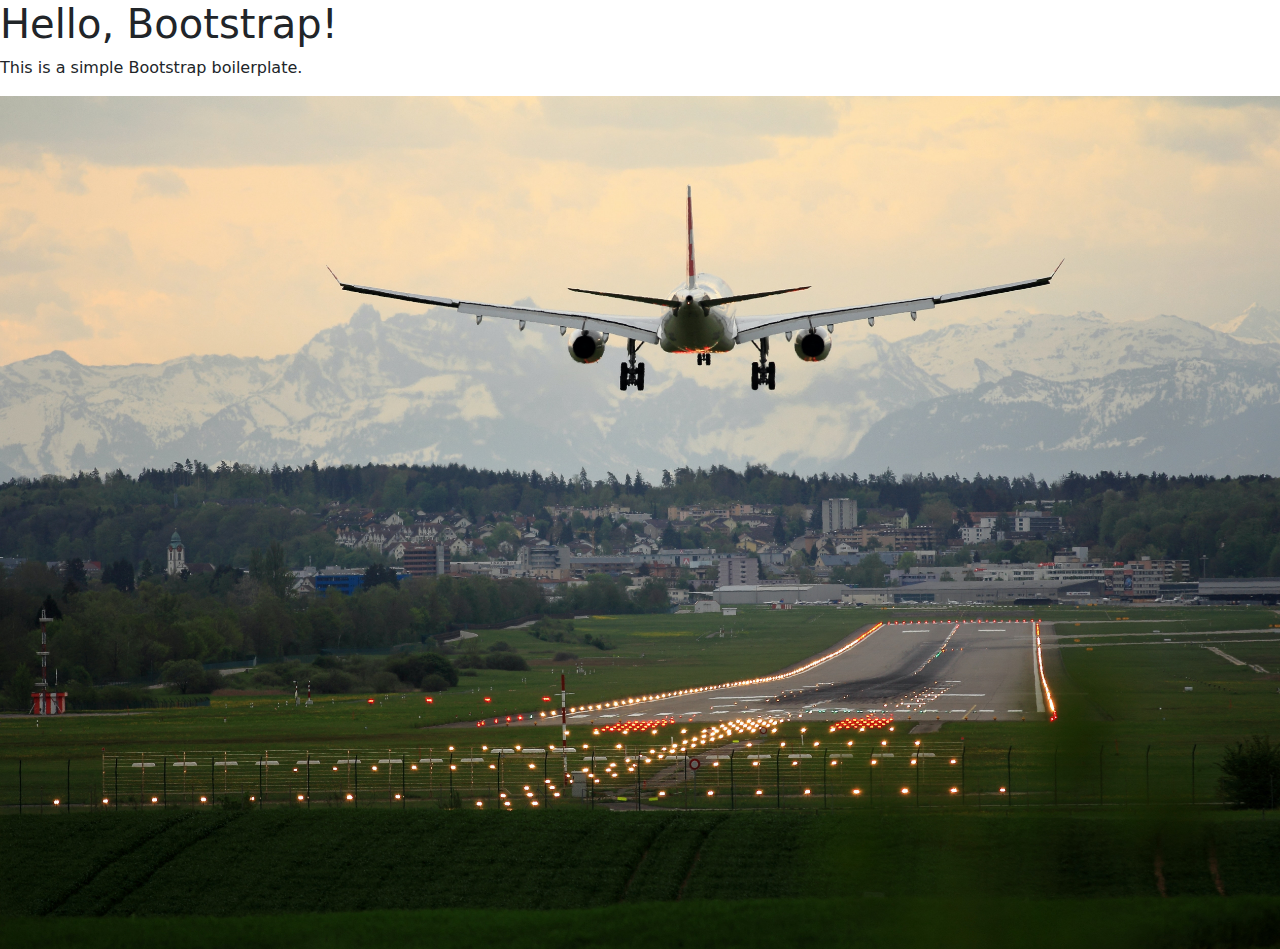
==== index.html @ ff7ffbae "initial commit" ====
<!DOCTYPE html>
<html lang="en">
<head>
    <meta charset="UTF-8">
    <meta name="viewport" content="width=device-width, initial-scale=1, shrink-to-fit=no">
    <title>Jack Lohmar Portfolio</title>

    <!-- Bootstrap CSS -->
    <link href="https://cdn.jsdelivr.net/npm/bootstrap@5.3.0/dist/css/bootstrap.min.css" rel="stylesheet">

    <!-- External CSS -->
    <link rel="stylesheet" href="/styles.css">
</head>
<body>

    <div style="padding:0" class="container-fluid">
        <!-- Your content goes here -->
        <h1>Hello, Bootstrap!</h1>
        <p>This is a simple Bootstrap boilerplate.</p>

        <img src="/images/jet.jpg" alt="Jack Lohmar Jet Flying" class="img-fluid">

    </div>

    <!-- Bootstrap JS and dependencies (optional) -->
    <!-- Popper.js (required for Bootstrap's JavaScript plugins) -->
    <script src="https://cdn.jsdelivr.net/npm/@popperjs/core@2.11.6/dist/umd/popper.min.js"></script>
    <!-- Bootstrap JS -->
    <script src="https://cdn.jsdelivr.net/npm/bootstrap@5.3.0/dist/js/bootstrap.min.js"></script>

</body>
</html>
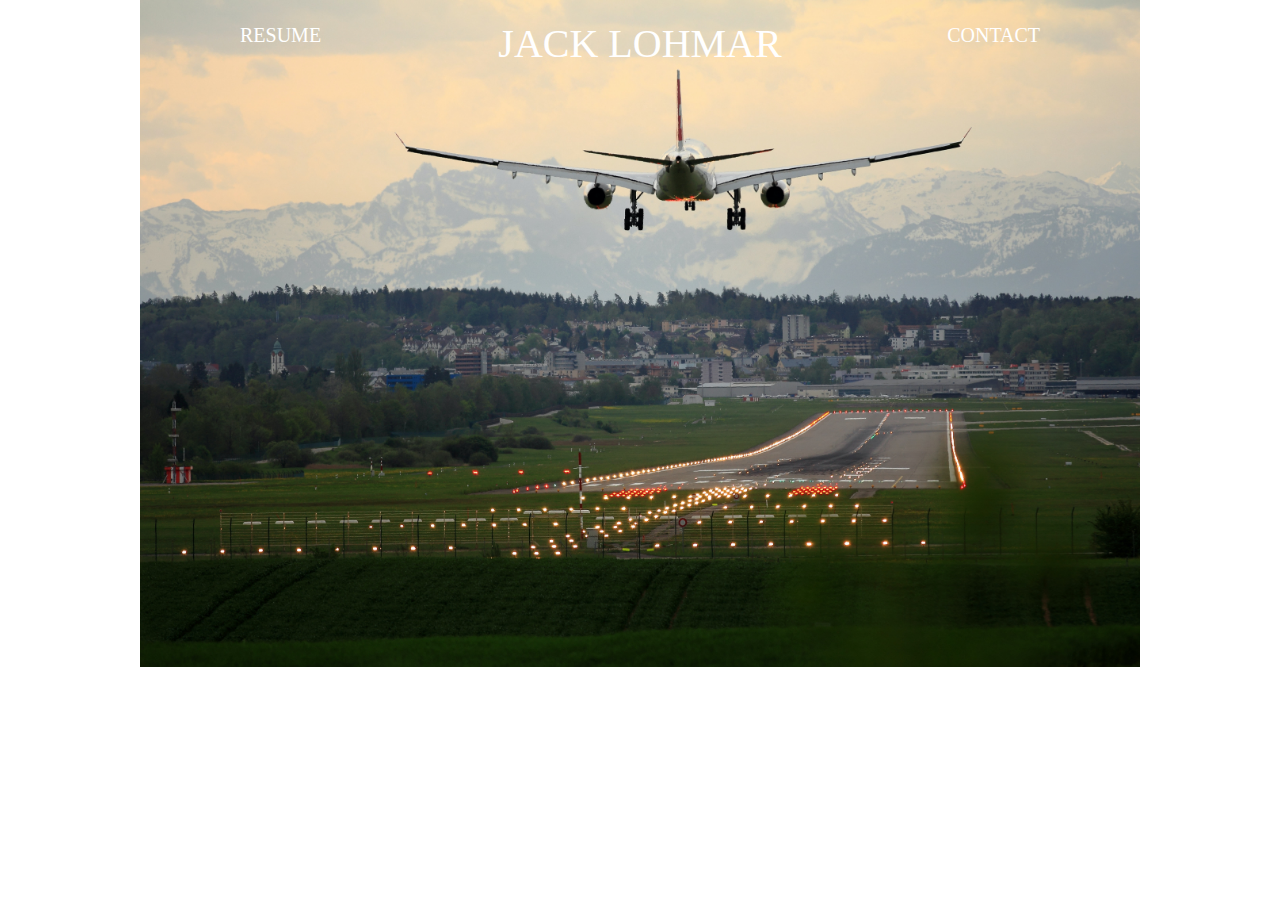
==== commit d04b7db7: "navbar setup and working" ====
--- a/index.html
+++ b/index.html
@@ -9,24 +9,55 @@
     <link href="https://cdn.jsdelivr.net/npm/bootstrap@5.3.0/dist/css/bootstrap.min.css" rel="stylesheet">
 
     <!-- External CSS -->
-    <link rel="stylesheet" href="/styles.css">
+    <link rel="stylesheet" href="/styles/styles.css">
+    <link rel="stylesheet" href="/styles/navbar.css">
 </head>
-<body>
+<body class="container-fluid mx-auto">
+    
 
-    <div style="padding:0" class="container-fluid">
-        <!-- Your content goes here -->
-        <h1>Hello, Bootstrap!</h1>
-        <p>This is a simple Bootstrap boilerplate.</p>
+        <!-- Black navbar with the same elements can be used for mobile -->
+        <!-- <div class="comp-navbar">
+            <h3 id="resume-title">Resume</h3>
+            <h1 id="jacklohmar-title">Jack Lohmar</h1>
+            <h3 id="contact-title">Contact</h3>
+        </div> -->
 
-        <img src="/images/jet.jpg" alt="Jack Lohmar Jet Flying" class="img-fluid">
+        <!-- Navbar -->
+        <nav class="navbar navbar-dark fixed-top">
+            <a class="navbar-brand" href="#">Jack Lohmar</a>
+            <button class="navbar-toggler" type="button" data-toggle="collapse" data-target="#navbarNav"
+                aria-controls="navbarNav" aria-expanded="false" aria-label="Toggle navigation">
+                <span class="navbar-toggler-icon"></span>
+            </button>
 
-    </div>
 
-    <!-- Bootstrap JS and dependencies (optional) -->
-    <!-- Popper.js (required for Bootstrap's JavaScript plugins) -->
-    <script src="https://cdn.jsdelivr.net/npm/@popperjs/core@2.11.6/dist/umd/popper.min.js"></script>
-    <!-- Bootstrap JS -->
-    <script src="https://cdn.jsdelivr.net/npm/bootstrap@5.3.0/dist/js/bootstrap.min.js"></script>
+            <div class="collapse navbar-collapse" id="navbarNav">
+                <ul class="navbar-nav">
+                    <li style="margin-top: 50px;" class="nav-item active">
+                        <a class="nav-link" href="#">Home</a>
+                    </li>
+                    <li class="nav-item">
+                        <a class="nav-link" href="#">Resume</a>
+                    </li>
+                    <li class="nav-item">
+                        <a class="nav-link" href="#">Contact</a>
+                    </li>
 
+                </ul>
+            </div>
+        </nav>
+
+
+            <img src="images/jet.jpg" alt="Description of the image" class="img-fluid">
+
+            <h3 class="resume-title">Resume</h3>
+            <h1 class="jacklohmar-title">Jack Lohmar</h1>
+            <h3 class="contact-title">Contact</h3>
+
+
+    <!-- Bootstrap JS and dependencies (jQuery and Popper.js) -->
+    <script src="https://code.jquery.com/jquery-3.5.1.slim.min.js"></script>
+    <script src="https://cdn.jsdelivr.net/npm/@popperjs/core@2.5.2/dist/umd/popper.min.js"></script>
+    <script src="https://stackpath.bootstrapcdn.com/bootstrap/4.5.2/js/bootstrap.min.js"></script>
 </body>
 </html>
--- a/styles/styles.css
+++ b/styles/styles.css
@@ -0,0 +1,12 @@
+.container-fluid{
+    align-items: center;
+    max-width: 1000px;
+    padding: 0;
+    margin: 0;
+}
+
+body{
+    position: relative;
+    max-width: 1000px;
+    
+}
--- a/styles/navbar.css
+++ b/styles/navbar.css
@@ -0,0 +1,99 @@
+/* Styling for the overlay text */
+.jacklohmar-title {
+    position: absolute;
+    top: 0; /* Adjust the top position as needed */
+    left: 50%; /* Center horizontally */
+    transform: translateX(-50%); /* Center horizontally */
+    color: white;
+    margin-top: 20px;
+
+    font-family: 'HeadingNow';
+    font-size: clamp(22px, 4vw, 40px);
+    text-transform: uppercase;
+}
+
+.resume-title{
+    position: absolute;
+    margin-top: 2.5vh; /* Adjust the top position as needed */
+    margin-left: 10%;
+    color: white;
+
+    top:0;
+    left:0;
+
+    font-family: 'HeadingNow';
+    font-size: clamp(16px, 4vw, 20px);
+    text-transform: uppercase;
+}
+
+.contact-title{
+    position: absolute;
+    margin-top: 2.5vh; /* Adjust the top position as needed */
+    margin-right: 10%;
+    color: white;
+
+    top:0;
+    right:0;
+
+    font-family: 'HeadingNow';
+    font-size: clamp(16px, 4vw, 20px);
+    text-transform: uppercase;
+}
+
+@media (max-width: 600px) {
+    .resume-title, .contact-title, .jacklohmar-title{
+        display: none;
+    }
+}
+
+.navbar {
+    max-width: 1000px; /* Set your desired maximum width */
+    margin-left: 0px;
+    margin-right: 0px;
+    padding: 0px;
+    width: 100%;
+}
+@media (min-width: 599px) {
+    .navbar{
+        display: none;
+    }
+}
+
+.navbar-header{
+    width: 100%;
+    justify-content: center;
+}
+.navbar-collapse{
+    margin-top: 0px;
+    padding: 10px;
+    width: 100%;
+    background-color: rgba(0, 0, 0, 0.5);
+    color: blue;
+    text-align: center;
+    font-family: 'HeadingNow';
+    font-size: clamp(20px, 4vw, 28px);
+}
+
+.navbar-brand{
+    position: absolute;
+    top: 10px; /* Adjust the top position as needed */
+    left: 50%; /* Center horizontally */
+    transform: translateX(-50%); /* Center horizontally */
+
+    font-family: 'HeadingNow';
+    font-size: clamp(22px, 4vw, 40px);
+    text-transform: uppercase;
+}
+
+.navbar-toggler{
+    border: none;
+    position: absolute;
+    top: 1.25vh; /* Adjust the top position as needed */
+    right: 3%; /* Center horizontally */
+    color: white;
+
+}
+
+.nav-link{
+    color: white;
+}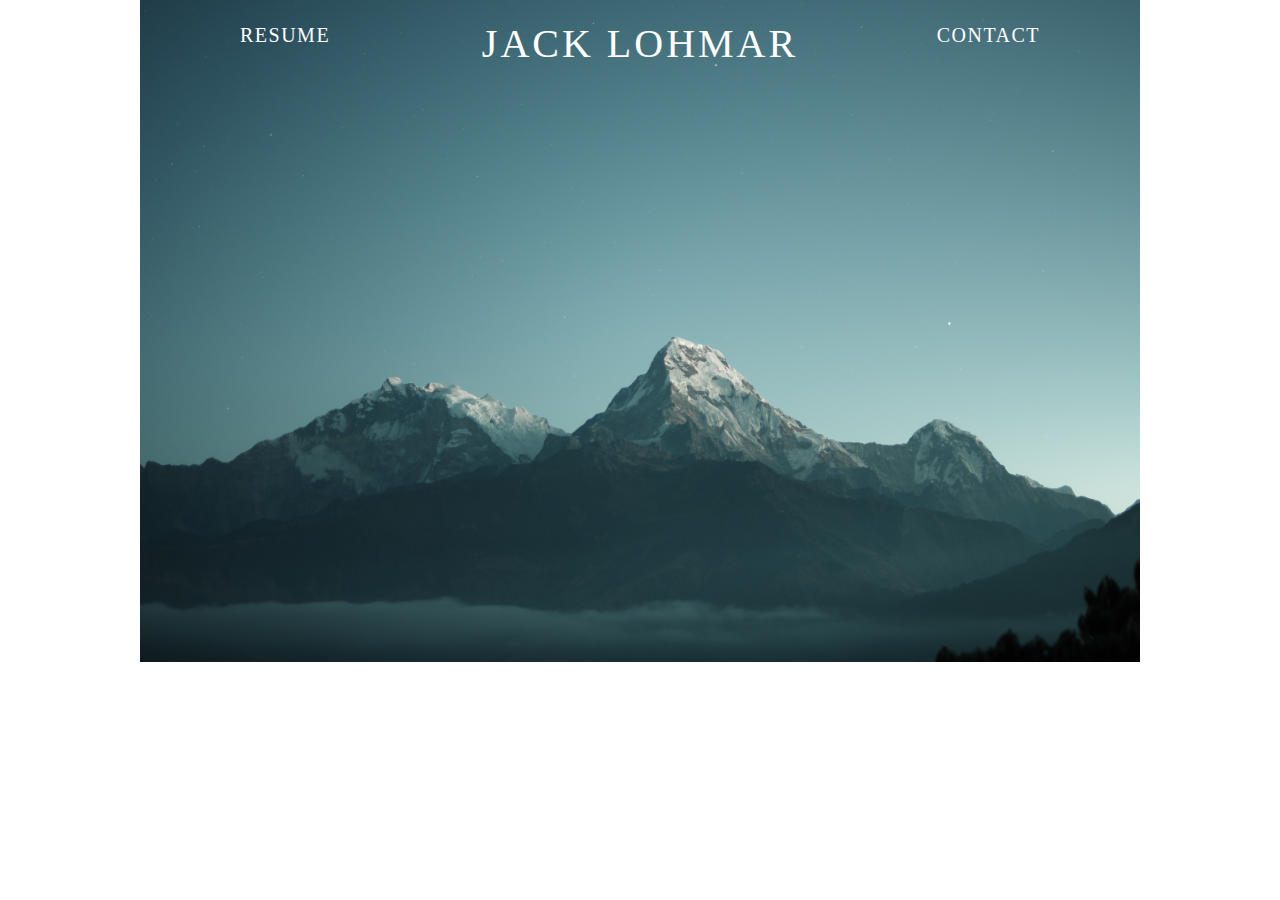
==== commit cc1f1992: "nav bar complete" ====
--- a/index.html
+++ b/index.html
@@ -48,11 +48,28 @@
         </nav>
 
 
-            <img src="images/jet.jpg" alt="Description of the image" class="img-fluid">
+            <img id="image" src="images/mountain.jpg" alt="Description of the image" class="img-fluid">
 
             <h3 class="resume-title">Resume</h3>
             <h1 class="jacklohmar-title">Jack Lohmar</h1>
             <h3 class="contact-title">Contact</h3>
+
+            <div class="row">
+                <div class="col-3">
+
+                </div>
+                <div class="col-3">
+
+                </div>
+                <div class="col-3">
+
+                </div>
+                <div class="col-3">
+
+                </div>
+            </div>
+
+
 
 
     <!-- Bootstrap JS and dependencies (jQuery and Popper.js) -->
--- a/styles/styles.css
+++ b/styles/styles.css
@@ -1,3 +1,5 @@
+
+
 .container-fluid{
     align-items: center;
     max-width: 1000px;
@@ -10,3 +12,33 @@
     max-width: 1000px;
     
 }
+
+@font-face {
+    font-family: 'BebasKai'; /* Choose a name for your font */
+    src: url('/fonts/BebasKai.ttf') format('.ttf'); /* Update the path to your font file */
+    /* You can include additional font formats if needed, e.g., woff, ttf, eot */
+}
+
+@font-face {
+    font-family: 'BebasNeue'; /* Choose a name for your font */
+    src: url('/fonts/BebasNeue-Regular.ttf') format('.ttf'); /* Update the path to your font file */
+    /* You can include additional font formats if needed, e.g., woff, ttf, eot */
+}
+@font-face {
+    font-family: 'Oswald'; /* Choose a name for your font */
+    src: url('/fonts/Oswald-VariableFont_wght') format('.ttf'); /* Update the path to your font file */
+    /* You can include additional font formats if needed, e.g., woff, ttf, eot */
+}
+
+/* @font-face {
+    font-family: 'HeadingNow'; /* Choose a name for your font *
+    src: url('/fonts/HeadingNowTrial-44Regular.ttf') format('.ttf'); /* Update the path to your font file */
+    /* You can include additional font formats if needed, e.g., woff, ttf, eot *
+} */
+
+@font-face {
+    font-family: 'HeadingNow'; /* Choose a name for your font */
+    src: url('/fonts/HeadingNowTrial-55Medium.ttf') format('.ttf'); /* Update the path to your font file */
+    /* You can include additional font formats if needed, e.g., woff, ttf, eot */
+}
+
--- a/styles/navbar.css
+++ b/styles/navbar.css
@@ -6,9 +6,10 @@
     transform: translateX(-50%); /* Center horizontally */
     color: white;
     margin-top: 20px;
+    letter-spacing: 3px;
 
     font-family: 'HeadingNow';
-    font-size: clamp(22px, 4vw, 40px);
+    font-size: clamp(26px, 4.5vw, 40px);
     text-transform: uppercase;
 }
 
@@ -20,6 +21,7 @@
 
     top:0;
     left:0;
+    letter-spacing: 1.5px;
 
     font-family: 'HeadingNow';
     font-size: clamp(16px, 4vw, 20px);
@@ -34,7 +36,7 @@
 
     top:0;
     right:0;
-
+    letter-spacing: 1.5px;
     font-family: 'HeadingNow';
     font-size: clamp(16px, 4vw, 20px);
     text-transform: uppercase;
@@ -71,7 +73,7 @@
     color: blue;
     text-align: center;
     font-family: 'HeadingNow';
-    font-size: clamp(20px, 4vw, 28px);
+    font-size: clamp(22px, 4vw, 28px);
 }
 
 .navbar-brand{
@@ -80,8 +82,9 @@
     left: 50%; /* Center horizontally */
     transform: translateX(-50%); /* Center horizontally */
 
+    letter-spacing: 2px;
     font-family: 'HeadingNow';
-    font-size: clamp(22px, 4vw, 40px);
+    font-size: clamp(28px, 4vw, 40px);
     text-transform: uppercase;
 }
 
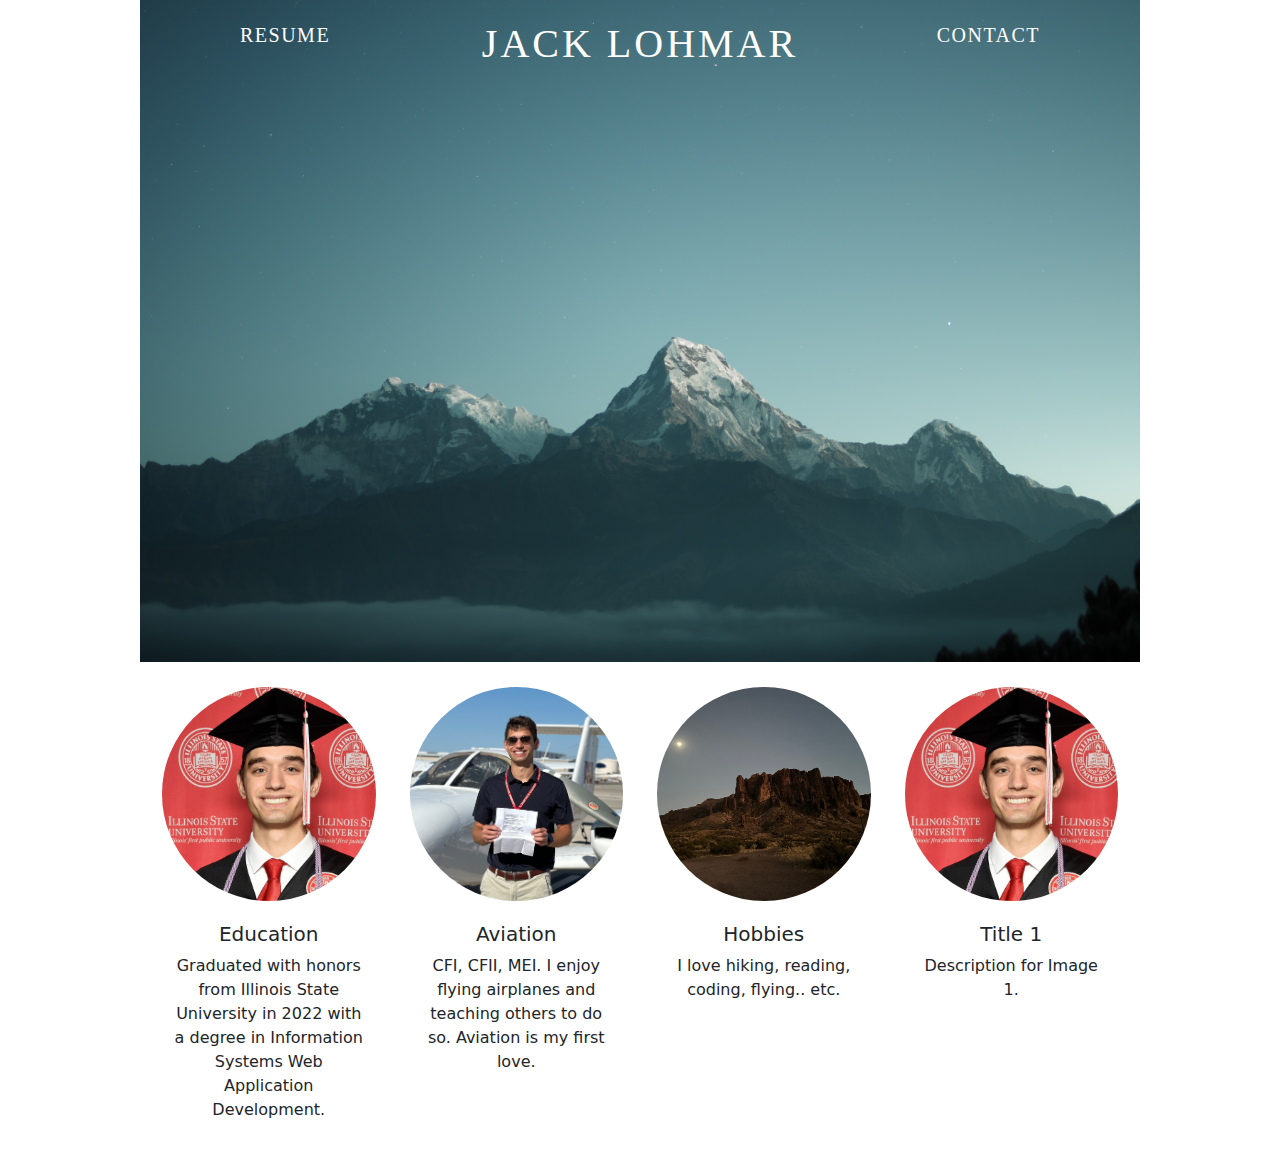
==== commit 85c8214d: "Bio row started" ====
--- a/index.html
+++ b/index.html
@@ -1,5 +1,6 @@
 <!DOCTYPE html>
 <html lang="en">
+
 <head>
     <meta charset="UTF-8">
     <meta name="viewport" content="width=device-width, initial-scale=1, shrink-to-fit=no">
@@ -12,62 +13,98 @@
     <link rel="stylesheet" href="/styles/styles.css">
     <link rel="stylesheet" href="/styles/navbar.css">
 </head>
+
 <body class="container-fluid mx-auto">
-    
 
-        <!-- Black navbar with the same elements can be used for mobile -->
-        <!-- <div class="comp-navbar">
+
+    <!-- Black navbar with the same elements can be used for mobile -->
+    <!-- <div class="comp-navbar">
             <h3 id="resume-title">Resume</h3>
             <h1 id="jacklohmar-title">Jack Lohmar</h1>
             <h3 id="contact-title">Contact</h3>
         </div> -->
 
-        <!-- Navbar -->
-        <nav class="navbar navbar-dark fixed-top">
-            <a class="navbar-brand" href="#">Jack Lohmar</a>
-            <button class="navbar-toggler" type="button" data-toggle="collapse" data-target="#navbarNav"
-                aria-controls="navbarNav" aria-expanded="false" aria-label="Toggle navigation">
-                <span class="navbar-toggler-icon"></span>
-            </button>
+    <!-- Navbar -->
+    <nav class="navbar navbar-dark fixed-top">
+        <a class="navbar-brand" href="#">Jack Lohmar</a>
+        <button class="navbar-toggler" type="button" data-toggle="collapse" data-target="#navbarNav"
+            aria-controls="navbarNav" aria-expanded="false" aria-label="Toggle navigation">
+            <span class="navbar-toggler-icon"></span>
+        </button>
 
 
-            <div class="collapse navbar-collapse" id="navbarNav">
-                <ul class="navbar-nav">
-                    <li style="margin-top: 50px;" class="nav-item active">
-                        <a class="nav-link" href="#">Home</a>
-                    </li>
-                    <li class="nav-item">
-                        <a class="nav-link" href="#">Resume</a>
-                    </li>
-                    <li class="nav-item">
-                        <a class="nav-link" href="#">Contact</a>
-                    </li>
+        <div class="collapse navbar-collapse" id="navbarNav">
+            <ul class="navbar-nav">
+                <li style="margin-top: 50px;" class="nav-item active">
+                    <a class="nav-link" href="#">Home</a>
+                </li>
+                <li class="nav-item">
+                    <a class="nav-link" href="#">Resume</a>
+                </li>
+                <li class="nav-item">
+                    <a class="nav-link" href="#">Contact</a>
+                </li>
 
-                </ul>
-            </div>
-        </nav>
+            </ul>
+        </div>
+    </nav>
 
 
-            <img id="image" src="images/mountain.jpg" alt="Description of the image" class="img-fluid">
+    <img id="image" src="images/mountain.jpg" alt="Description of the image" class="img-fluid">
 
-            <h3 class="resume-title">Resume</h3>
-            <h1 class="jacklohmar-title">Jack Lohmar</h1>
-            <h3 class="contact-title">Contact</h3>
+    <h3 class="resume-title">Resume</h3>
+    <h1 class="jacklohmar-title">Jack Lohmar</h1>
+    <h3 class="contact-title">Contact</h3>
 
-            <div class="row">
-                <div class="col-3">
+    <div class="row" style="margin: 20px 5px 5px 5px;">
+        <div class="col-sm-6 col-lg-3 bio-row-img">
 
-                </div>
-                <div class="col-3">
-
-                </div>
-                <div class="col-3">
-
-                </div>
-                <div class="col-3">
-
+            <div class="card  border-0">
+                <img class="image-container" src="images/graduation.jpg" alt="Description of the image"
+                    class="img-fluid">
+                <div class="card-body mx-auto text-center">
+                    <h5 class="card-title">Education</h5>
+                    <p class="card-text">Graduated with honors from Illinois State University in 2022 with a degree in Information Systems Web Application Development.</p>
                 </div>
             </div>
+        </div>
+
+        <div class="col-sm-6 col-lg-3 bio-row-img">
+
+            <div class="card  border-0">
+                <img class="image-container" src="images/JackATP.jpeg" alt="Description of the image"
+                    class="img-fluid">
+                <div class="card-body mx-auto text-center">
+                    <h5 class="card-title">Aviation</h5>
+                    <p class="card-text">CFI, CFII, MEI. I enjoy flying airplanes and teaching others to do so. Aviation is my first love.</p>
+                </div>
+            </div>
+        </div>
+
+        <div class="col-sm-6 col-lg-3 bio-row-img">
+
+            <div class="card  border-0">
+                <img class="image-container" src="images/LostDutchman.jpeg" alt="Description of the image"
+                    class="img-fluid">
+                <div class="card-body mx-auto text-center">
+                    <h5 class="card-title">Hobbies</h5>
+                    <p class="card-text">I love hiking, reading, coding, flying.. etc.</p>
+                </div>
+            </div>
+        </div>
+
+        <div class="col-sm-6 col-lg-3 bio-row-img">
+
+            <div class="card  border-0">
+                <img class="image-container" src="images/graduation.jpg" alt="Description of the image"
+                    class="img-fluid">
+                <div class="card-body mx-auto text-center">
+                    <h5 class="card-title">Title 1</h5>
+                    <p class="card-text">Description for Image 1.</p>
+                </div>
+            </div>
+        </div>
+    </div>
 
 
 
@@ -77,4 +114,5 @@
     <script src="https://cdn.jsdelivr.net/npm/@popperjs/core@2.5.2/dist/umd/popper.min.js"></script>
     <script src="https://stackpath.bootstrapcdn.com/bootstrap/4.5.2/js/bootstrap.min.js"></script>
 </body>
-</html>
+
+</html>--- a/styles/styles.css
+++ b/styles/styles.css
@@ -1,4 +1,6 @@
-
+.bio-row-img{
+    margin-bottom: 10px;
+}
 
 .container-fluid{
     align-items: center;
@@ -12,6 +14,22 @@
     max-width: 1000px;
     
 }
+
+.image-container {
+    position: relative;
+    width: 100%; /* Set your desired width */
+    height: 100%; /* Set your desired height */
+    overflow: hidden;
+    border-radius: 50%; /* Make it a circle by setting border-radius to 50% */
+    padding: 5px;
+  }
+
+  /* Square image inside the container */
+  .image-container img {
+    width: 100%;
+    height: 100%;
+    object-fit: cover; /* Maintain aspect ratio and cover the entire container */
+  }
 
 @font-face {
     font-family: 'BebasKai'; /* Choose a name for your font */
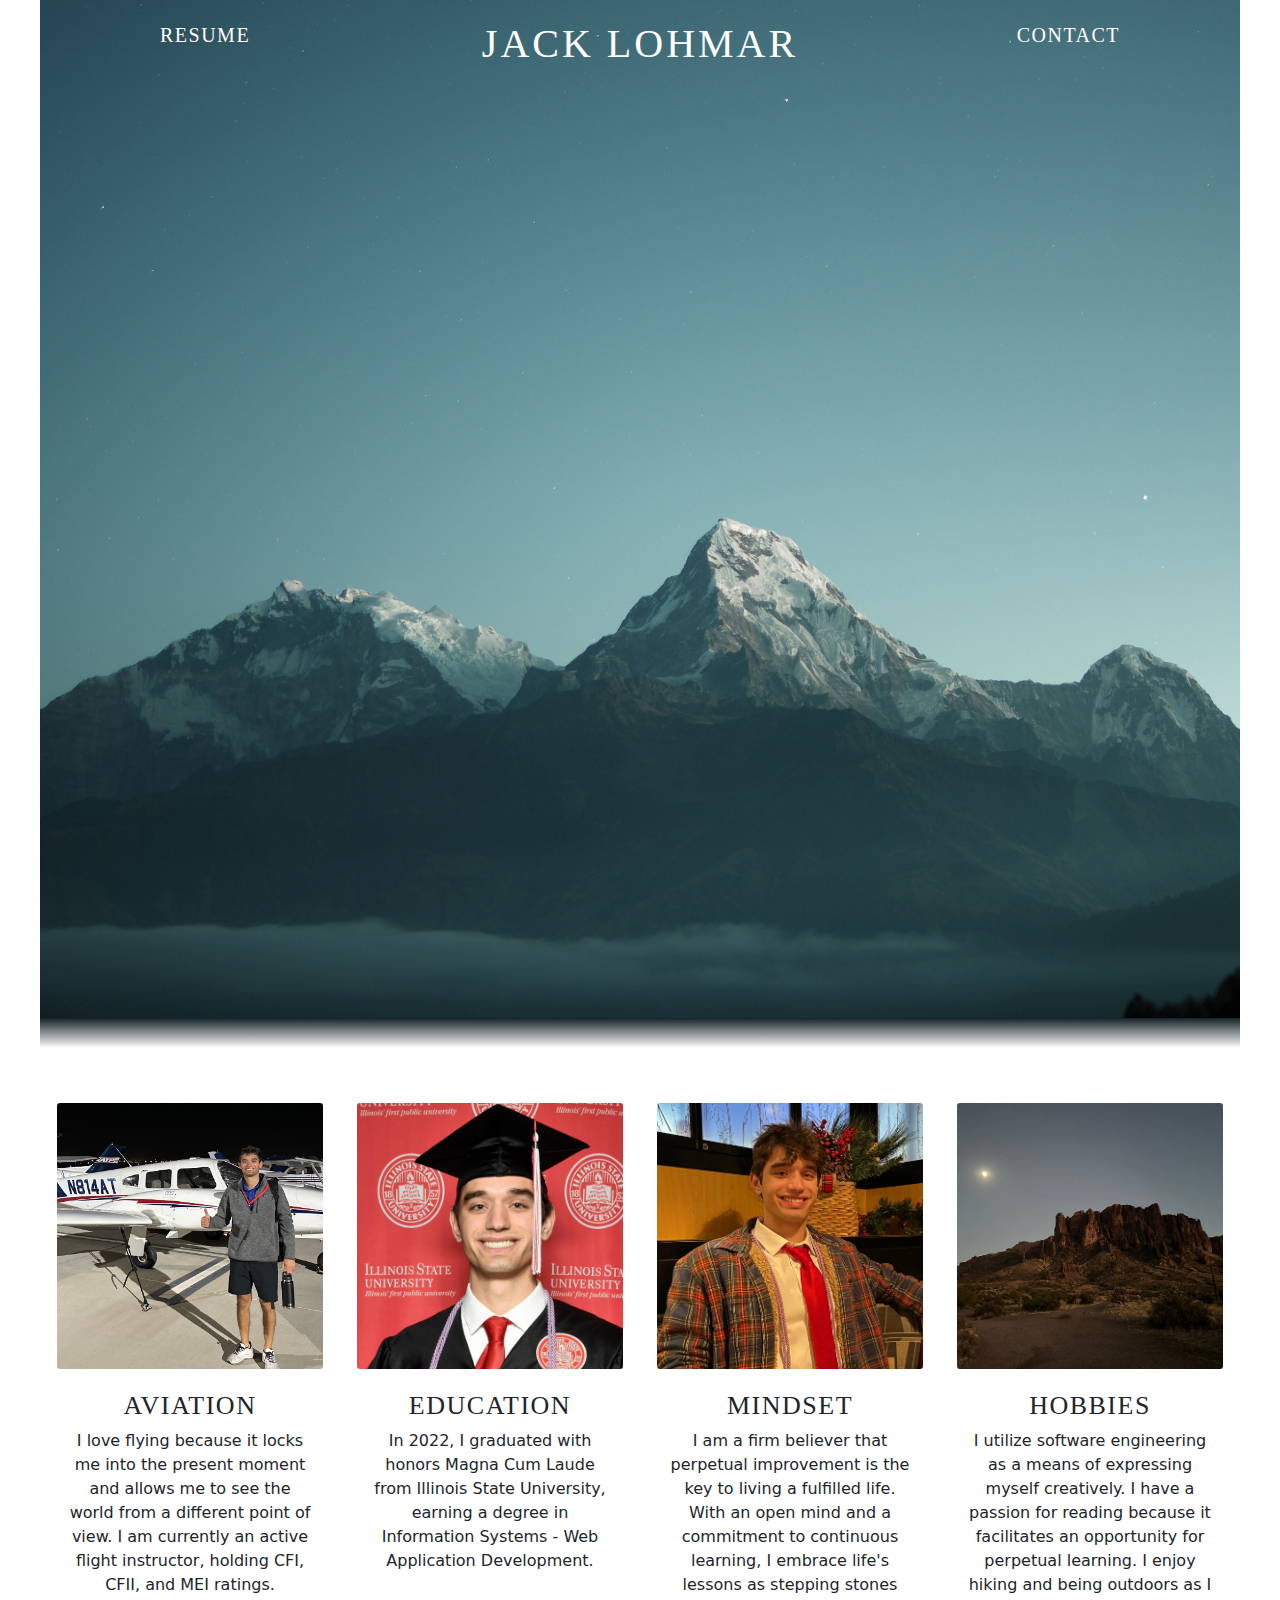
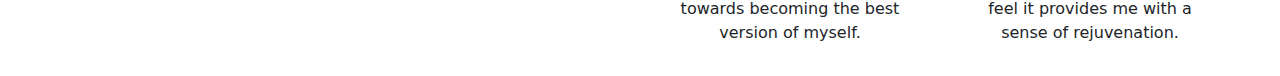
==== commit c4d0dd6c: "Captions added" ====
--- a/index.html
+++ b/index.html
@@ -35,7 +35,8 @@
 
         <div class="collapse navbar-collapse" id="navbarNav">
             <ul class="navbar-nav">
-                <li style="margin-top: 50px;" class="nav-item active">
+                <!-- this would allow nav collapse to be under jacklohmar<li style="margin-top: 50px;" class="nav-item active"></li> -->
+                <liclass="nav-item active">
                     <a class="nav-link" href="#">Home</a>
                 </li>
                 <li class="nav-item">
@@ -50,21 +51,38 @@
     </nav>
 
 
-    <img id="image" src="images/mountain.jpg" alt="Description of the image" class="img-fluid">
+    <img id="image" src="images/mountain2.jpg" alt="Description of the image" class="img-fluid">
 
     <h3 class="resume-title">Resume</h3>
     <h1 class="jacklohmar-title">Jack Lohmar</h1>
     <h3 class="contact-title">Contact</h3>
 
-    <div class="row" style="margin: 20px 5px 5px 5px;">
+    <div class="gradient-rectangle"></div>
+
+    <div class="row" style="margin: 20px 0px 5px 0px;">
+
         <div class="col-sm-6 col-lg-3 bio-row-img">
 
             <div class="card  border-0">
-                <img class="image-container" src="images/graduation.jpg" alt="Description of the image"
+                <img class="image-container" src="images/JackATP.jpeg" alt="Jack Lohmar's final flight at ATP flight school"
+                    class="img-fluid">
+                <div class="card-body mx-auto text-center">
+                    <h5 class="card-title">Aviation</h5>
+                    <p class="card-text">I love flying because it locks me into the present moment and allows me to see the world from a different point of view. I am currently an active flight instructor, holding CFI, CFII, and MEI ratings.
+                    </p>
+                </div>
+            </div>
+        </div>
+
+
+        <div class="col-sm-6 col-lg-3 bio-row-img">
+
+            <div class="card  border-0">
+                <img class="image-container" src="images/graduation.jpg" alt="Jack Lohmar graduation picture taken at Illinois State University"
                     class="img-fluid">
                 <div class="card-body mx-auto text-center">
                     <h5 class="card-title">Education</h5>
-                    <p class="card-text">Graduated with honors from Illinois State University in 2022 with a degree in Information Systems Web Application Development.</p>
+                    <p class="card-text">In 2022, I graduated with honors Magna Cum Laude from Illinois State University, earning a degree in Information Systems - Web Application Development.</p>
                 </div>
             </div>
         </div>
@@ -72,11 +90,11 @@
         <div class="col-sm-6 col-lg-3 bio-row-img">
 
             <div class="card  border-0">
-                <img class="image-container" src="images/JackATP.jpeg" alt="Description of the image"
+                <img class="image-container" src="images/GraduationDinner.jpeg" alt="Jack Lohmar celebrating Jack Lohmar's graduation from Illinois State University."
                     class="img-fluid">
                 <div class="card-body mx-auto text-center">
-                    <h5 class="card-title">Aviation</h5>
-                    <p class="card-text">CFI, CFII, MEI. I enjoy flying airplanes and teaching others to do so. Aviation is my first love.</p>
+                    <h5 class="card-title">Mindset</h5>
+                    <p class="card-text">I am a firm believer that perpetual improvement is the key to living a fulfilled life. With an open mind and a commitment to continuous learning, I embrace life's lessons as stepping stones towards becoming the best version of myself.</p>
                 </div>
             </div>
         </div>
@@ -84,26 +102,16 @@
         <div class="col-sm-6 col-lg-3 bio-row-img">
 
             <div class="card  border-0">
-                <img class="image-container" src="images/LostDutchman.jpeg" alt="Description of the image"
+                <img class="image-container" src="images/LostDutchman.jpeg" alt="An image taken of the Superstition Mountains in Arizona by Jack Lohmar"
                     class="img-fluid">
                 <div class="card-body mx-auto text-center">
                     <h5 class="card-title">Hobbies</h5>
-                    <p class="card-text">I love hiking, reading, coding, flying.. etc.</p>
+                    <p class="card-text">I utilize software engineering as a means of expressing myself creatively. I have a passion for reading because it facilitates an opportunity for perpetual learning. I enjoy hiking and being outdoors as I feel it provides me with a sense of rejuvenation.  </p>
                 </div>
             </div>
         </div>
 
-        <div class="col-sm-6 col-lg-3 bio-row-img">
-
-            <div class="card  border-0">
-                <img class="image-container" src="images/graduation.jpg" alt="Description of the image"
-                    class="img-fluid">
-                <div class="card-body mx-auto text-center">
-                    <h5 class="card-title">Title 1</h5>
-                    <p class="card-text">Description for Image 1.</p>
-                </div>
-            </div>
-        </div>
+        
     </div>
 
 
--- a/styles/styles.css
+++ b/styles/styles.css
@@ -1,10 +1,26 @@
+.card-title{
+    font-family: 'BebasKai';
+    text-transform: uppercase;
+    font-size: 26px;
+    letter-spacing: 1.5px;
+    font-weight: 300;
+}
+
+.gradient-rectangle {
+    width: 100%;
+    height: 30px; /* You can adjust the height as needed */
+    background: linear-gradient(to bottom, #152227, white); /* You can change the colors as desired */
+    margin-bottom: 50px;
+  }
+  
+
 .bio-row-img{
     margin-bottom: 10px;
 }
 
 .container-fluid{
     align-items: center;
-    max-width: 1000px;
+    max-width: 1200px;
     padding: 0;
     margin: 0;
 }
@@ -20,15 +36,10 @@
     width: 100%; /* Set your desired width */
     height: 100%; /* Set your desired height */
     overflow: hidden;
-    border-radius: 50%; /* Make it a circle by setting border-radius to 50% */
+    border-radius: 8px; /* Make it a circle by setting border-radius to 50% */
     padding: 5px;
-  }
+    object-fit: cover; /* Maintain aspect ratio and cover the entire container */
 
-  /* Square image inside the container */
-  .image-container img {
-    width: 100%;
-    height: 100%;
-    object-fit: cover; /* Maintain aspect ratio and cover the entire container */
   }
 
 @font-face {
@@ -48,11 +59,11 @@
     /* You can include additional font formats if needed, e.g., woff, ttf, eot */
 }
 
-/* @font-face {
-    font-family: 'HeadingNow'; /* Choose a name for your font *
-    src: url('/fonts/HeadingNowTrial-44Regular.ttf') format('.ttf'); /* Update the path to your font file */
-    /* You can include additional font formats if needed, e.g., woff, ttf, eot *
-} */
+@font-face {
+    font-family: 'HeadingNow2';
+    src: url('/fonts/HeadingNowTrial-45Medium.ttf') format('.ttf'); /* Update the path to your font file */
+    /* You can include additional font formats if needed, e.g., woff, ttf, eot */
+}
 
 @font-face {
     font-family: 'HeadingNow'; /* Choose a name for your font */
--- a/styles/navbar.css
+++ b/styles/navbar.css
@@ -54,6 +54,7 @@
     margin-right: 0px;
     padding: 0px;
     width: 100%;
+    
 }
 @media (min-width: 599px) {
     .navbar{
@@ -77,15 +78,21 @@
 }
 
 .navbar-brand{
-    position: absolute;
-    top: 10px; /* Adjust the top position as needed */
+    position: relative;
+    top: 0;
     left: 50%; /* Center horizontally */
     transform: translateX(-50%); /* Center horizontally */
+    align-items: center;
+    text-align: center;
 
     letter-spacing: 2px;
     font-family: 'HeadingNow';
     font-size: clamp(28px, 4vw, 40px);
     text-transform: uppercase;
+    background-color: rgba(0, 0, 0, 0.25);
+    width: 100%;
+    padding: 10px;
+    margin: 0;
 }
 
 .navbar-toggler{
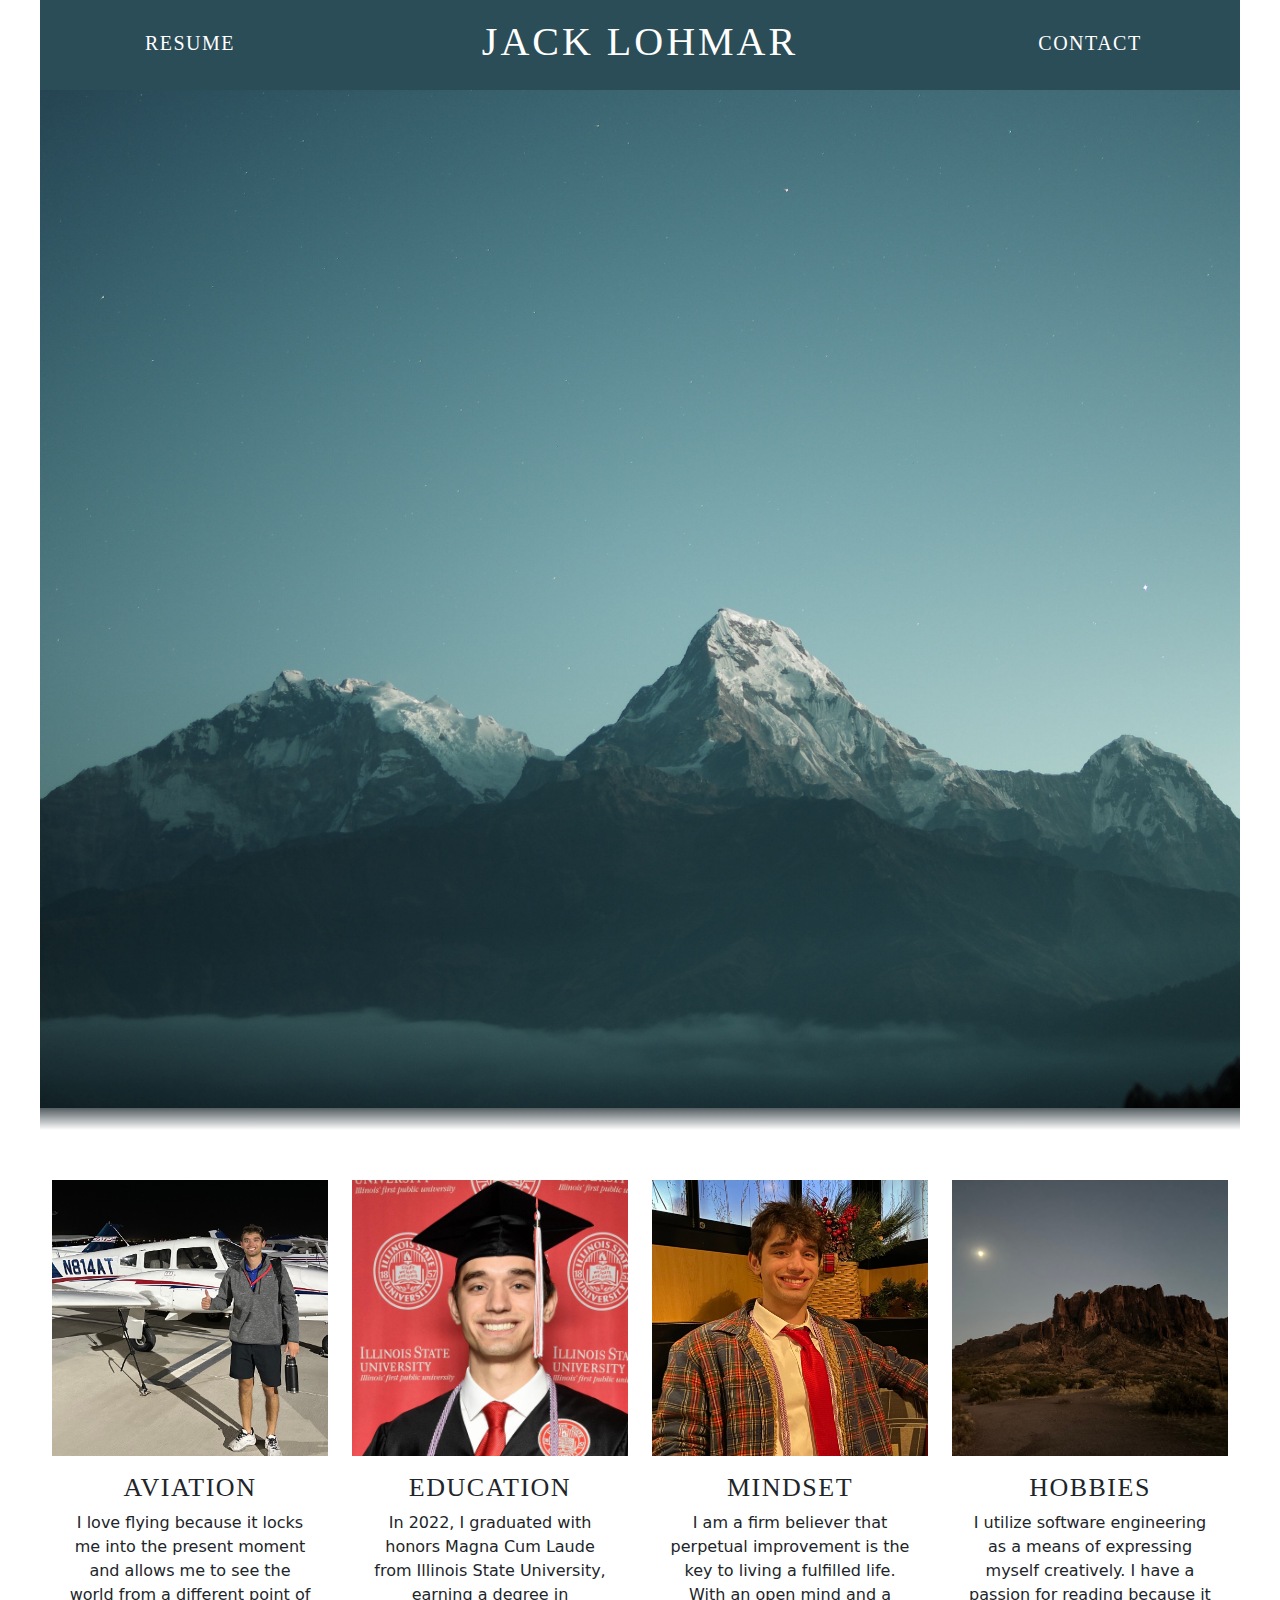
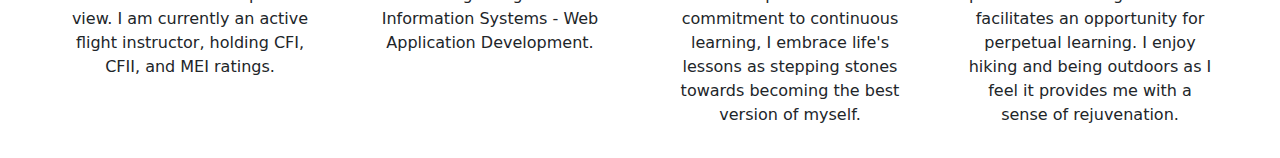
==== commit c668777a: "navbar updated" ====
--- a/index.html
+++ b/index.html
@@ -4,7 +4,8 @@
 <head>
     <meta charset="UTF-8">
     <meta name="viewport" content="width=device-width, initial-scale=1, shrink-to-fit=no">
-    <title>Jack Lohmar Portfolio</title>
+    <title>Jack Lohmar's Portfolio</title>
+    <link rel="icon" type="image/png" href="images/favicon.png">
 
     <!-- Bootstrap CSS -->
     <link href="https://cdn.jsdelivr.net/npm/bootstrap@5.3.0/dist/css/bootstrap.min.css" rel="stylesheet">
@@ -14,19 +15,11 @@
     <link rel="stylesheet" href="/styles/navbar.css">
 </head>
 
-<body class="container-fluid mx-auto">
+<body class="container-fluid mx-auto" >
 
-
-    <!-- Black navbar with the same elements can be used for mobile -->
-    <!-- <div class="comp-navbar">
-            <h3 id="resume-title">Resume</h3>
-            <h1 id="jacklohmar-title">Jack Lohmar</h1>
-            <h3 id="contact-title">Contact</h3>
-        </div> -->
-
-    <!-- Navbar -->
+    <!-- Navbar for mobile -->
     <nav class="navbar navbar-dark fixed-top">
-        <a class="navbar-brand" href="#">Jack Lohmar</a>
+        <a class="navbar-brand" href="index.html">Jack Lohmar</a>
         <button class="navbar-toggler" type="button" data-toggle="collapse" data-target="#navbarNav"
             aria-controls="navbarNav" aria-expanded="false" aria-label="Toggle navigation">
             <span class="navbar-toggler-icon"></span>
@@ -35,27 +28,41 @@
 
         <div class="collapse navbar-collapse" id="navbarNav">
             <ul class="navbar-nav">
-                <!-- this would allow nav collapse to be under jacklohmar<li style="margin-top: 50px;" class="nav-item active"></li> -->
-                <liclass="nav-item active">
-                    <a class="nav-link" href="#">Home</a>
-                </li>
-                <li class="nav-item">
-                    <a class="nav-link" href="#">Resume</a>
-                </li>
-                <li class="nav-item">
-                    <a class="nav-link" href="#">Contact</a>
-                </li>
+                <li class="nav-item active">
+                    <a class="nav-link" href="index.html">Home</a>
+                    </li>
+                    <li class="nav-item">
+                        <a class="nav-link" href="resume.html">Resume</a>
+                    </li>
+                    <li class="nav-item">
+                        <a class="nav-link" href="contact.html">Contact</a>
+                    </li>
 
             </ul>
         </div>
     </nav>
 
+    <!-- NAVBAR FOR COMPUTER SCREENS -->
+    <div class="row bigNav">
+        <div class="col-3">
+            <h3 class="resume-title"><a href="resume.html">Resume</a></h3>
+        </div>
 
-    <img id="image" src="images/mountain2.jpg" alt="Description of the image" class="img-fluid">
+        <div class="col-6">
+            <h1 class="jacklohmar-title"><a href="index.html">Jack Lohmar</a></h1>
+        </div>
 
-    <h3 class="resume-title">Resume</h3>
-    <h1 class="jacklohmar-title">Jack Lohmar</h1>
-    <h3 class="contact-title">Contact</h3>
+        <div class="col-3">
+            <h3 class="contact-title"><a href="contact.html">Contact</a></h3>
+        </div>
+    </div>
+
+
+    <img id="backgroundImage" src="images/mountain2.jpg" alt="Description of the image" class="img-fluid" style="margin-bottom: -8px;">
+
+
+
+
 
     <div class="gradient-rectangle"></div>
 
@@ -64,11 +71,13 @@
         <div class="col-sm-6 col-lg-3 bio-row-img">
 
             <div class="card  border-0">
-                <img class="image-container" src="images/JackATP.jpeg" alt="Jack Lohmar's final flight at ATP flight school"
-                    class="img-fluid">
+                <img class="image-container" src="images/JackATP.jpeg"
+                    alt="Jack Lohmar 's final flight at ATP flight school" class="img-fluid">
                 <div class="card-body mx-auto text-center">
                     <h5 class="card-title">Aviation</h5>
-                    <p class="card-text">I love flying because it locks me into the present moment and allows me to see the world from a different point of view. I am currently an active flight instructor, holding CFI, CFII, and MEI ratings.
+                    <p class="card-text">I love flying because it locks me into the present moment and allows me to see
+                        the world from a different point of view. I am currently an active flight instructor, holding
+                        CFI, CFII, and MEI ratings.
                     </p>
                 </div>
             </div>
@@ -78,11 +87,12 @@
         <div class="col-sm-6 col-lg-3 bio-row-img">
 
             <div class="card  border-0">
-                <img class="image-container" src="images/graduation.jpg" alt="Jack Lohmar graduation picture taken at Illinois State University"
-                    class="img-fluid">
+                <img class="image-container" src="images/graduation.jpg"
+                    alt="Jack Lohmar graduation picture taken at Illinois State University" class="img-fluid">
                 <div class="card-body mx-auto text-center">
                     <h5 class="card-title">Education</h5>
-                    <p class="card-text">In 2022, I graduated with honors Magna Cum Laude from Illinois State University, earning a degree in Information Systems - Web Application Development.</p>
+                    <p class="card-text">In 2022, I graduated with honors Magna Cum Laude from Illinois State
+                        University, earning a degree in Information Systems - Web Application Development.</p>
                 </div>
             </div>
         </div>
@@ -90,11 +100,14 @@
         <div class="col-sm-6 col-lg-3 bio-row-img">
 
             <div class="card  border-0">
-                <img class="image-container" src="images/GraduationDinner.jpeg" alt="Jack Lohmar celebrating Jack Lohmar's graduation from Illinois State University."
+                <img class="image-container" src="images/GraduationDinner.jpeg"
+                    alt="Jack Lohmar celebrating Jack Lohmar's graduation from Illinois State University."
                     class="img-fluid">
                 <div class="card-body mx-auto text-center">
                     <h5 class="card-title">Mindset</h5>
-                    <p class="card-text">I am a firm believer that perpetual improvement is the key to living a fulfilled life. With an open mind and a commitment to continuous learning, I embrace life's lessons as stepping stones towards becoming the best version of myself.</p>
+                    <p class="card-text">I am a firm believer that perpetual improvement is the key to living a
+                        fulfilled life. With an open mind and a commitment to continuous learning, I embrace life's
+                        lessons as stepping stones towards becoming the best version of myself.</p>
                 </div>
             </div>
         </div>
@@ -102,16 +115,18 @@
         <div class="col-sm-6 col-lg-3 bio-row-img">
 
             <div class="card  border-0">
-                <img class="image-container" src="images/LostDutchman.jpeg" alt="An image taken of the Superstition Mountains in Arizona by Jack Lohmar"
-                    class="img-fluid">
+                <img class="image-container" src="images/LostDutchman.jpeg"
+                    alt="An image taken of the Superstition Mountains in Arizona by Jack Lohmar" class="img-fluid">
                 <div class="card-body mx-auto text-center">
                     <h5 class="card-title">Hobbies</h5>
-                    <p class="card-text">I utilize software engineering as a means of expressing myself creatively. I have a passion for reading because it facilitates an opportunity for perpetual learning. I enjoy hiking and being outdoors as I feel it provides me with a sense of rejuvenation.  </p>
+                    <p class="card-text">I utilize software engineering as a means of expressing myself creatively. I
+                        have a passion for reading because it facilitates an opportunity for perpetual learning. I enjoy
+                        hiking and being outdoors as I feel it provides me with a sense of rejuvenation. </p>
                 </div>
             </div>
         </div>
 
-        
+
     </div>
 
 
--- a/styles/styles.css
+++ b/styles/styles.css
@@ -1,73 +1,74 @@
-.card-title{
-    font-family: 'BebasKai';
-    text-transform: uppercase;
-    font-size: 26px;
-    letter-spacing: 1.5px;
-    font-weight: 300;
+.row {
+  max-width: 1200px;
+  margin: 0px;
+  padding: 0px;
+}
+
+#backgroundImage {
+  width: 100%;
+  margin: 0px;
+  padding: 0px;
+}
+.card-title {
+  font-family: "BebasKai";
+  text-transform: uppercase;
+  font-size: 26px;
+  letter-spacing: 1.5px;
+  font-weight: 300;
 }
 
 .gradient-rectangle {
-    width: 100%;
-    height: 30px; /* You can adjust the height as needed */
-    background: linear-gradient(to bottom, #152227, white); /* You can change the colors as desired */
-    margin-bottom: 50px;
-  }
-  
-
-.bio-row-img{
-    margin-bottom: 10px;
+  width: 100%;
+  height: 30px; /* You can adjust the height as needed */
+  background: linear-gradient(
+    to bottom,
+    #152227,
+    white
+  ); /* You can change the colors as desired */
+  margin-bottom: 50px;
 }
 
-.container-fluid{
-    align-items: center;
-    max-width: 1200px;
-    padding: 0;
-    margin: 0;
+.bio-row-img {
+  margin-bottom: 10px;
 }
 
-body{
-    position: relative;
-    max-width: 1000px;
-    
+.container-fluid {
+  max-width: 1200px;
+  margin: 0px;
+  padding: 0px;
+  border: 0px;
 }
 
-.image-container {
-    position: relative;
-    width: 100%; /* Set your desired width */
-    height: 100%; /* Set your desired height */
-    overflow: hidden;
-    border-radius: 8px; /* Make it a circle by setting border-radius to 50% */
-    padding: 5px;
-    object-fit: cover; /* Maintain aspect ratio and cover the entire container */
-
-  }
-
-@font-face {
-    font-family: 'BebasKai'; /* Choose a name for your font */
-    src: url('/fonts/BebasKai.ttf') format('.ttf'); /* Update the path to your font file */
-    /* You can include additional font formats if needed, e.g., woff, ttf, eot */
+body {
+  position: relative;
+  max-width: 1200px;
 }
 
 @font-face {
-    font-family: 'BebasNeue'; /* Choose a name for your font */
-    src: url('/fonts/BebasNeue-Regular.ttf') format('.ttf'); /* Update the path to your font file */
-    /* You can include additional font formats if needed, e.g., woff, ttf, eot */
-}
-@font-face {
-    font-family: 'Oswald'; /* Choose a name for your font */
-    src: url('/fonts/Oswald-VariableFont_wght') format('.ttf'); /* Update the path to your font file */
-    /* You can include additional font formats if needed, e.g., woff, ttf, eot */
+  font-family: "BebasKai"; /* Choose a name for your font */
+  src: url("/fonts/BebasKai.ttf") format(".ttf"); /* Update the path to your font file */
+  /* You can include additional font formats if needed, e.g., woff, ttf, eot */
 }
 
 @font-face {
-    font-family: 'HeadingNow2';
-    src: url('/fonts/HeadingNowTrial-45Medium.ttf') format('.ttf'); /* Update the path to your font file */
-    /* You can include additional font formats if needed, e.g., woff, ttf, eot */
+  font-family: "BebasNeue"; /* Choose a name for your font */
+  src: url("/fonts/BebasNeue-Regular.ttf") format(".ttf"); /* Update the path to your font file */
+  /* You can include additional font formats if needed, e.g., woff, ttf, eot */
+}
+@font-face {
+  font-family: "Oswald"; /* Choose a name for your font */
+  src: url("/fonts/Oswald-VariableFont_wght") format(".ttf"); /* Update the path to your font file */
+  /* You can include additional font formats if needed, e.g., woff, ttf, eot */
 }
 
 @font-face {
-    font-family: 'HeadingNow'; /* Choose a name for your font */
-    src: url('/fonts/HeadingNowTrial-55Medium.ttf') format('.ttf'); /* Update the path to your font file */
-    /* You can include additional font formats if needed, e.g., woff, ttf, eot */
+  font-family: "HeadingNow2";
+  src: url("/fonts/HeadingNowTrial-45Medium.ttf") format(".ttf"); /* Update the path to your font file */
+  /* You can include additional font formats if needed, e.g., woff, ttf, eot */
 }
 
+@font-face {
+  font-family: "HeadingNow"; /* Choose a name for your font */
+  src: url("/fonts/HeadingNowTrial-55Medium.ttf") format(".ttf"); /* Update the path to your font file */
+  /* You can include additional font formats if needed, e.g., woff, ttf, eot */
+}
--- a/styles/navbar.css
+++ b/styles/navbar.css
@@ -1,76 +1,75 @@
 /* Styling for the overlay text */
-.jacklohmar-title {
-    position: absolute;
-    top: 0; /* Adjust the top position as needed */
-    left: 50%; /* Center horizontally */
-    transform: translateX(-50%); /* Center horizontally */
+.jacklohmar-title a{
     color: white;
-    margin-top: 20px;
     letter-spacing: 3px;
 
     font-family: 'HeadingNow';
-    font-size: clamp(26px, 4.5vw, 40px);
+    font-size: clamp(26px, 3.5vw, 40px);
     text-transform: uppercase;
+    text-decoration: none;
 }
 
-.resume-title{
-    position: absolute;
-    margin-top: 2.5vh; /* Adjust the top position as needed */
-    margin-left: 10%;
+.resume-title a{
     color: white;
-
-    top:0;
-    left:0;
-    letter-spacing: 1.5px;
-
-    font-family: 'HeadingNow';
-    font-size: clamp(16px, 4vw, 20px);
-    text-transform: uppercase;
-}
-
-.contact-title{
-    position: absolute;
-    margin-top: 2.5vh; /* Adjust the top position as needed */
-    margin-right: 10%;
-    color: white;
-
-    top:0;
-    right:0;
     letter-spacing: 1.5px;
     font-family: 'HeadingNow';
     font-size: clamp(16px, 4vw, 20px);
     text-transform: uppercase;
+    text-decoration: none;
+
 }
 
+
+.contact-title a{
+    color: white;
+    letter-spacing: 1.5px;
+    font-family: 'HeadingNow';
+    font-size: clamp(16px, 4vw, 20px);
+    text-transform: uppercase;
+    text-decoration: none;
+}
+
+.bigNav{
+    height: 11vw;
+    background-color: #2B4D58;
+    max-height: 90px;
+    justify-content: center;
+    align-items: center;
+    text-align: center;
+}
+
+@media (max-width: 600px) {
+    .bigNav{
+        height: 60px;
+    }
+}
+
+/* MAKE BIG NAV DISAPPEAR AND TOGGLE MOBILE NAVBAR */
 @media (max-width: 600px) {
     .resume-title, .contact-title, .jacklohmar-title{
         display: none;
     }
 }
 
-.navbar {
-    max-width: 1000px; /* Set your desired maximum width */
-    margin-left: 0px;
-    margin-right: 0px;
-    padding: 0px;
-    width: 100%;
-    
-}
 @media (min-width: 599px) {
     .navbar{
         display: none;
     }
 }
 
-.navbar-header{
+.navbar {
+    max-width: 1200px; /* Set your desired maximum width */
+    margin:0;
+    padding: 0;
     width: 100%;
-    justify-content: center;
+    
 }
+
 .navbar-collapse{
     margin-top: 0px;
     padding: 10px;
     width: 100%;
-    background-color: rgba(0, 0, 0, 0.5);
+    background-color: #2B4D58;
     color: blue;
     text-align: center;
     font-family: 'HeadingNow';
@@ -89,7 +88,7 @@
     font-family: 'HeadingNow';
     font-size: clamp(28px, 4vw, 40px);
     text-transform: uppercase;
-    background-color: rgba(0, 0, 0, 0.25);
+    background-color: #2B4D58;
     width: 100%;
     padding: 10px;
     margin: 0;
@@ -98,7 +97,7 @@
 .navbar-toggler{
     border: none;
     position: absolute;
-    top: 1.25vh; /* Adjust the top position as needed */
+    top: 1.3vh;
     right: 3%; /* Center horizontally */
     color: white;
 
